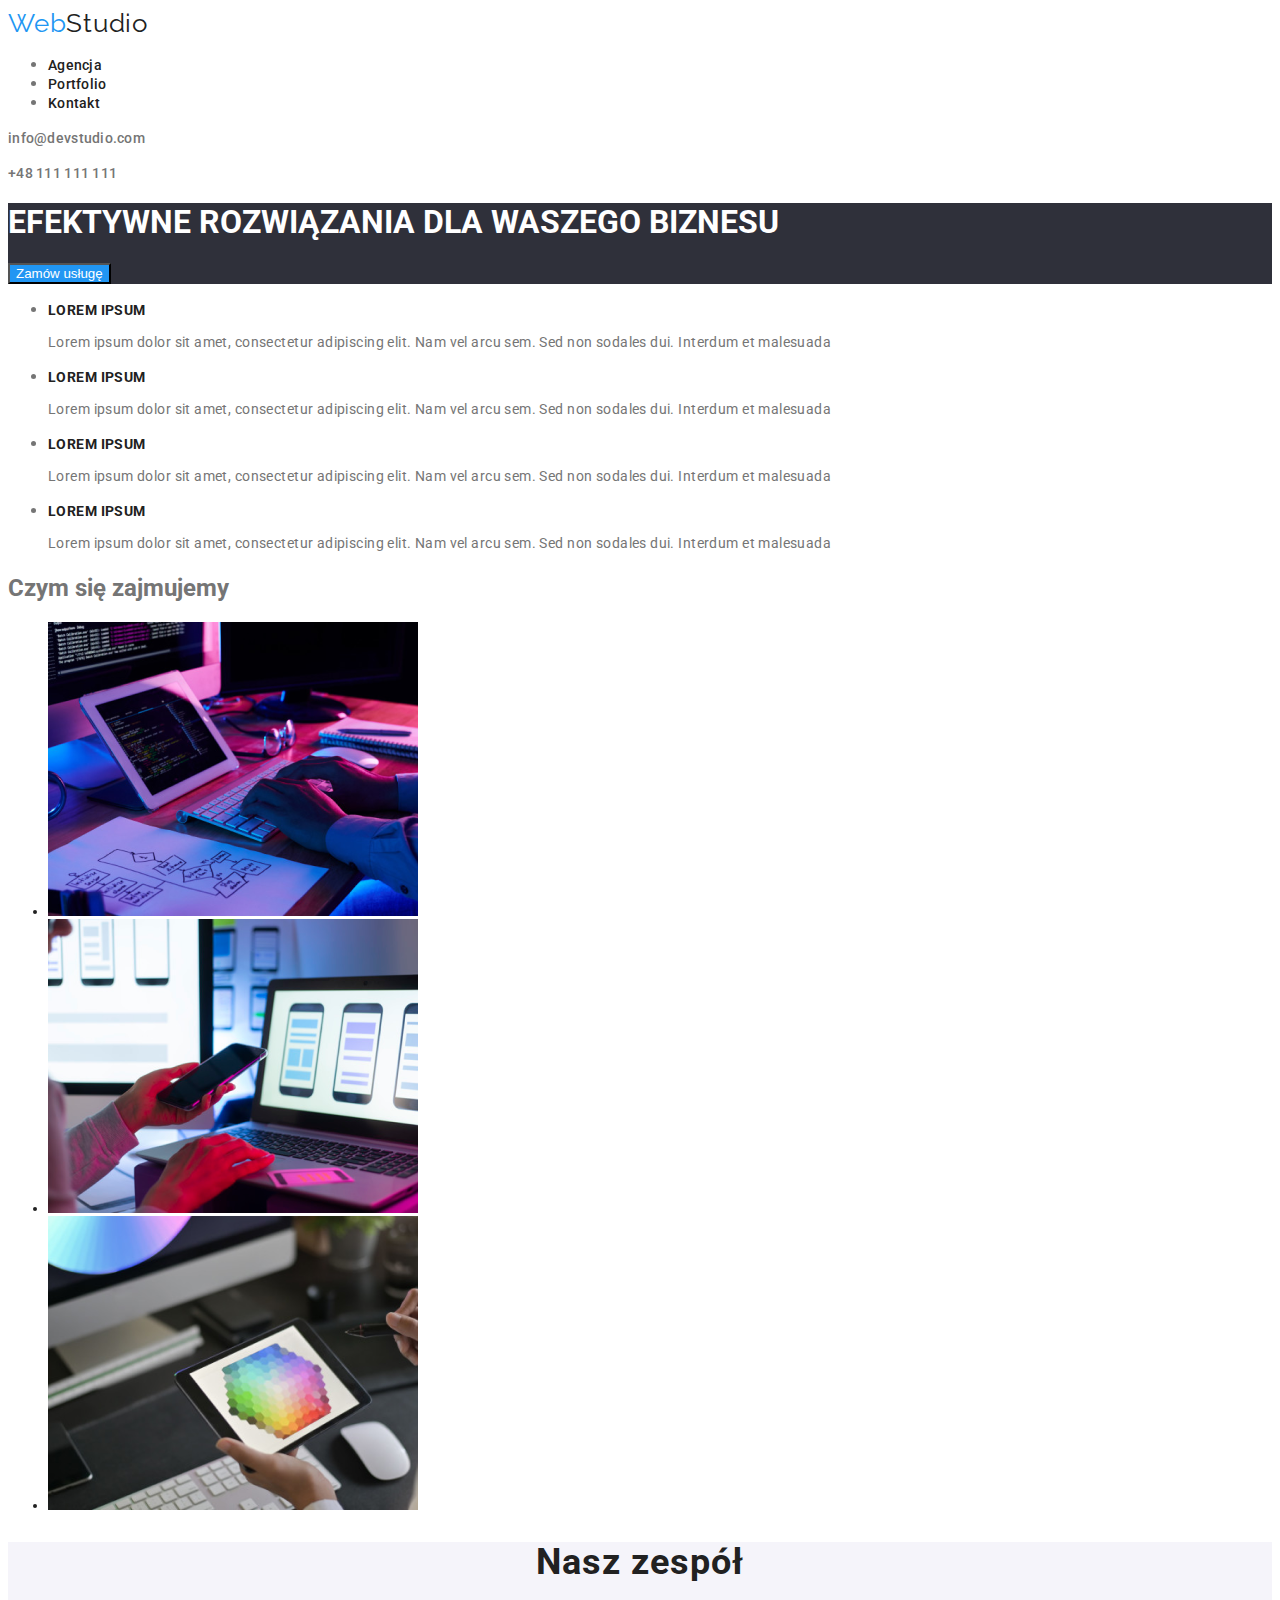
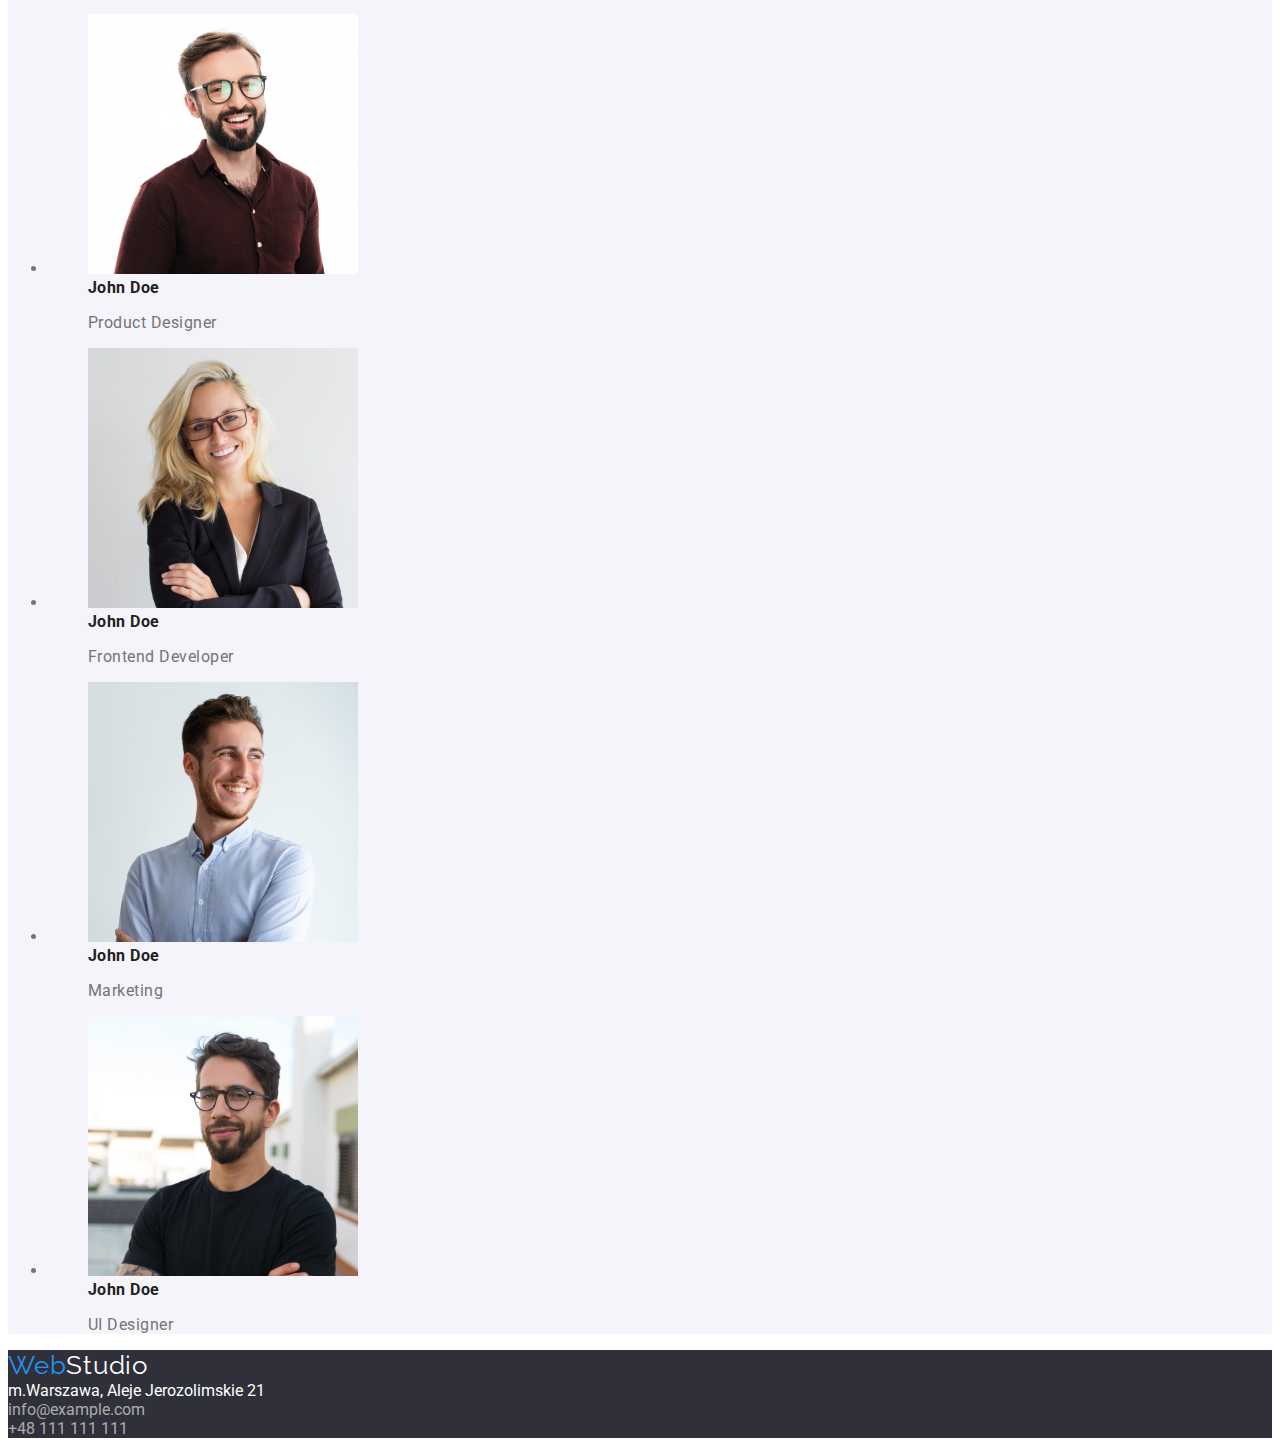
==== index.html @ 514cfd50 "initial commit" ====
<!doctype html>
<html lang="pl">
    <head>
        <meta charset="utf-8">
        <meta http-equiv="x-ua-compatible" content="ie=edge">
        <meta name="Studio" content="Nauka podstaw HTML5">
        <meta name='viewport' content='width=device-width, initial-scale=1'>
        <title>Studio</title>
        <link rel="stylesheet" href="css/styles.css">
        <link rel="preconnect" href="https://fonts.googleapis.com">
        <link rel="preconnect" href="https://fonts.gstatic.com" crossorigin>
        <link href="https://fonts.googleapis.com/css2?family=Raleway:wght@700&family=Roboto:wght@400;500;700;900&display=swap" rel="stylesheet">
    </head>
    <body>
        <header class="header">
            <a class="navigation-logo" href="/index.html"><span class="logo-part">Web</span>Studio</a>
            <nav>
                <ul>
                    <li><a class="navigation-list-link" href="index.html">Agencja</a></li>
                    <li><a class="navigation-list-link" href="portfolio.html">Portfolio</a></li>   
                    <li><a class="navigation-list-link" href="kontakt">Kontakt</a></li>
                </ul>    
            </nav>
            <address class="address">
                <p><a class="address-mail" href="info@devstudio.com">info@devstudio.com</a></p>
                <p><a class="phone-number" href="+48111111111">+48 111 111 111</a></p>
            </address>       
            
        </header>
        
        <main>
            <div class="service">
            <section>
                <h1>EFEKTYWNE ROZWIĄZANIA DLA WASZEGO BIZNESU</h1>
                <p><button class="one-button" type="button">Zamów usługę</button></p>
            </div>
        </section>
            
        <section>
            
            <ul>
                <li>
                    <h2 class="text-content-header">Lorem ipsum</h2>
                        <p class="text-content">Lorem ipsum dolor sit amet, consectetur adipiscing elit.
                                Nam vel arcu sem. Sed non sodales dui. Interdum et malesuada</p>
                    </li>
                    <li>
                        <h2 class="text-content-header">Lorem ipsum</h2>
                        <p class="text-content">Lorem ipsum dolor sit amet, consectetur adipiscing elit.
                                Nam vel arcu sem. Sed non sodales dui. Interdum et malesuada</p>
                    </li>  
                    <li>
                        <h2 class="text-content-header">Lorem ipsum</h2>
                        <p class="text-content">Lorem ipsum dolor sit amet, consectetur adipiscing elit.
                                Nam vel arcu sem. Sed non sodales dui. Interdum et malesuada</p>
                    </li>  
                    <li>
                        <h2 class="text-content-header">Lorem ipsum</h2>
                        <p class="text-content">Lorem ipsum dolor sit amet, consectetur adipiscing elit.
                                Nam vel arcu sem. Sed non sodales dui. Interdum et malesuada</p>
                    </li>           
            </ul>
        </section>
        <section>
            <h2>Czym się zajmujemy</h2>
                <div class="text-content-header">
                    <ul>
                        <li><img src="images/1.png" alt="Pisanie" width="370" height="294"></li>
                        <li><img src="images/2.png" alt="Kontakt z klientem" width="370" height="294"></li>
                        <li><img src="images/3.png" alt="Projektowanie graficzne" width="370" height="294"></li>
                    </ul>
                </div>
            </section>
            <section class="our-team-bgr">
                <h2 class="our-team-head">Nasz zespół</h2>
                <div>
                    <ul>
                        <li>
                            <figure>
                            <img src="images/4.jpg" alt="Pan1" width="270" height="260">
                            <figcaption class="our-team-desc"><b>John Doe</b><p class="our-team-desc2">Product Designer</p></figcaption>
                            </figure>    
                        </li>
                        <li>
                            <figure>
                            <img src="images/5.jpg" alt="Pani" width="270" height="260">
                            <figcaption class="our-team-desc"><b>John Doe</b><p class="our-team-desc2">Frontend Developer</p></figcaption>
                            </figure>    
                        </li>
                        <li>
                            <figure>
                            <img src="images/6.jpg" alt="Pan2" width="270" height="260">
                            <figcaption class="our-team-desc"><b>John Doe</b><p class="our-team-desc2">Marketing</p></figcaption>
                            </figure>    
                        </li>
                        <li>
                            <figure>
                            <img src="images/7.jpg" alt="Pan3" width="270" height="260">
                            <figcaption class="our-team-desc"><b>John Doe</b><p class="our-team-desc2">UI Designer</p></figcaption>
                            </figure>    
                        </li>
                    </ul>
                </div>
            </section>
        </main>
        
        <footer class="footer">
            <a class="navigation-logo-footer" href="index.html"><span class="logo-part">Web</span>Studio</a><br>
                <address class="footer">
                    m.Warszawa, Aleje Jerozolimskie 21<br>
                    <a class="address-mail-footer" href="mailto:info@example.com">info@example.com</a><br>
                    <a class="phone-number-footer" href="+48111111111">+48 111 111 111</a>
                </address>
        </footer>
    </body>
</html>
---- css/styles.css ----
:root {
    --main-color: #2196F3;
    --main-text-color:#757575;
    --main-font: 'Roboto', sans-serif;
    --secondary-font: 'Raleway', sans-serif;
    --font-bold: font-weight: bold;
    --four-color: #FFFFFF;
    --service-bacground: #2F303A;
    --third-color:#F5F4FA;
    --secondary-text-color:#212121;
    --fifth-color: rgba(255, 255, 255, 0.6);
}

body {
    font-family: var(--main-font);
    color: var(--main-text-color);
}
/* ==========HEADER============ */

.header{
    background-color: var(--four-color);
}

.logo-part{
    color: var(--main-color);
}
.navigation-logo {
    font-family: var(--secondary-font);
    font-size: 26px;
    line-height: 1.192;
    letter-spacing: 0.03em;
    text-decoration: none;
    color: var(--secondary-text-color);
}
.navigation-list-link {
    font-weight: 500;
    font-size: 14px;
    line-height: 1.142;
    letter-spacing: 0.02em;
    color: var(--secondary-text-color);
    text-decoration: none;
}

.navigation-list-link:hover,
.navigation-list-link:focus {
    color: var(--main-color);
    text-decoration: none;
}
.navigation-list-link:visited {
    color: var(--secondary-text-color);
}

.address-mail {
    font-style: normal;
    font-weight: 500;
    font-size: 14px;
    line-height: 1.142;
    letter-spacing: 0.02em;
    color: var(--main-text-color);
    text-decoration: none;
}
.address-mail:focus,
.address-mail:hover{
    color: var(--main-color);
}

.phone-number {
    font-style: normal;
    font-weight: 500;
    font-size: 14px;
    line-height: 1.142;
    letter-spacing: 0.02em;
    color: var(--main-text-color);
    text-decoration: none;
}
.phone-number:focus,
.phone-number:hover{
    color: var(--main-color);
}
/* ==========END HEADER============ */
/* =============MAIN============ */
.service {
    background-color: var(--service-bacground);
    color: var(--four-color);
}

.one-button {
    background-color: var(--main-color);
    color: var(--four-color);
    cursor: pointer;
}
.service-button {
    background-color: var(--third-color);
    color: var(--secondary-text-color);
    cursor: pointer;
}
.service-button:hover{
    background-color: var(--main-color);
    color: var(--four-color);
}

.our-team-images{
    background-color: var(--third-color);
}
.text-content-header {
    font-size: 14px;
    line-height: 1.142;
    letter-spacing: 0.03em;
    text-transform: uppercase;
    color: var(--secondary-text-color);
}

.text-content{
    font-size: 14px;
    line-height: 1.5;
    letter-spacing: 0.03em;
}

.our-team-head {
    font-size: 36px;
    line-height: 1.166;
    text-align: center;
    letter-spacing: 0.03em;
    color: var(--secondary-text-color);
}

.our-team-bgr {
    background-color: var(--third-color);
}
.our-team-desc {
    line-height: 1.187;
    letter-spacing: 0.03em;
    color: var(--secondary-text-color);
}
.our-team-desc2 {
    font-weight: normal;
    font-size: 16px;
    line-height: 19px;
    letter-spacing: 0.03em;
    color: var(--main-text-color);  
}
/* =============END MAIN============ */
/* ============FOOTER============== */
.footer {
    background-color: var(--service-bacground);
    color: var(--four-color);
    font-style: normal;
}

.navigation-logo-footer{
    font-family: var(--secondary-font);
    font-size: 26px;
    line-height: 1.192;
    letter-spacing: 0.03em;
    color: var(--four-color);
    text-decoration: none;
}
.address-mail-footer:focus,
.address-mail-footer:hover{
    color: var(--main-color);
}
.address-mail-footer {
    color: var(--fifth-color);
    text-decoration: none;
}
.phone-number-footer:focus,
.phone-number-footer:hover{
    color: var(--main-color);
}
.phone-number-footer {
    color: var(--fifth-color);
    text-decoration: none;
}
/* ============END FOOTER============== */
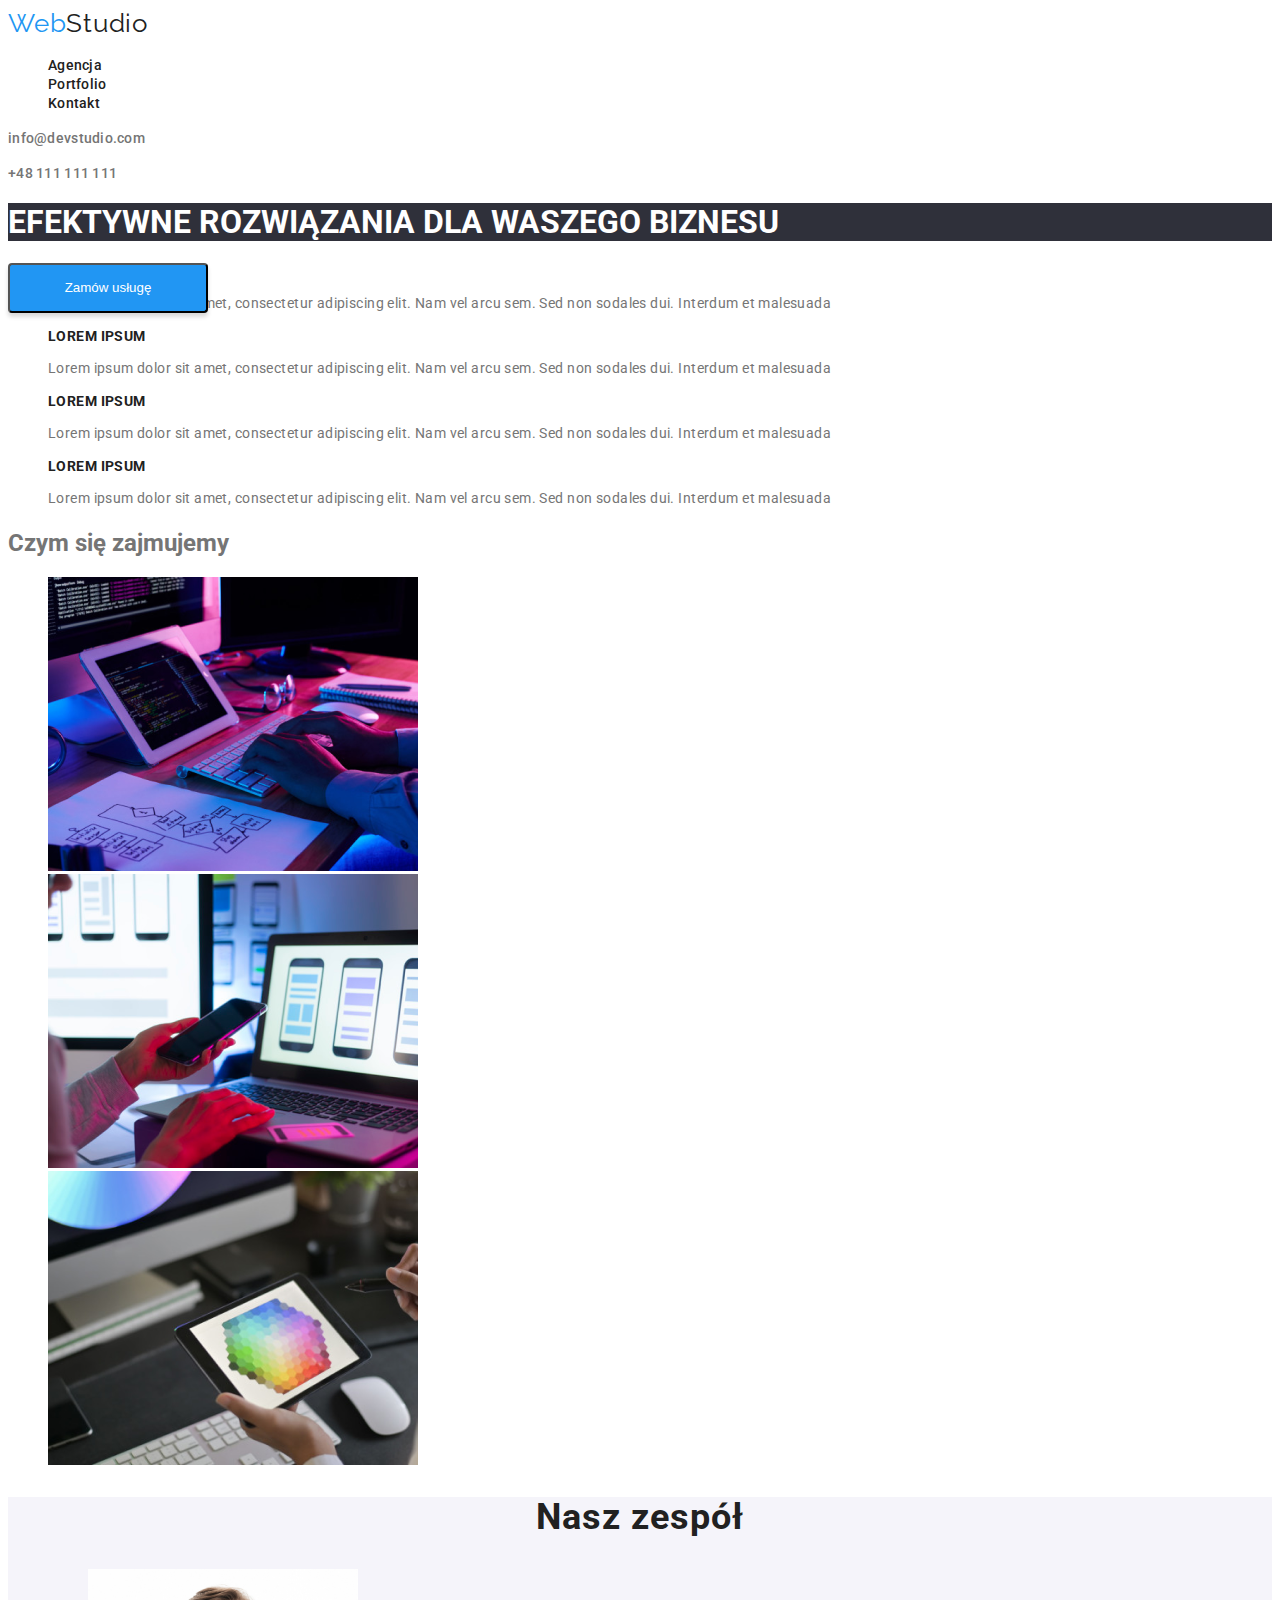
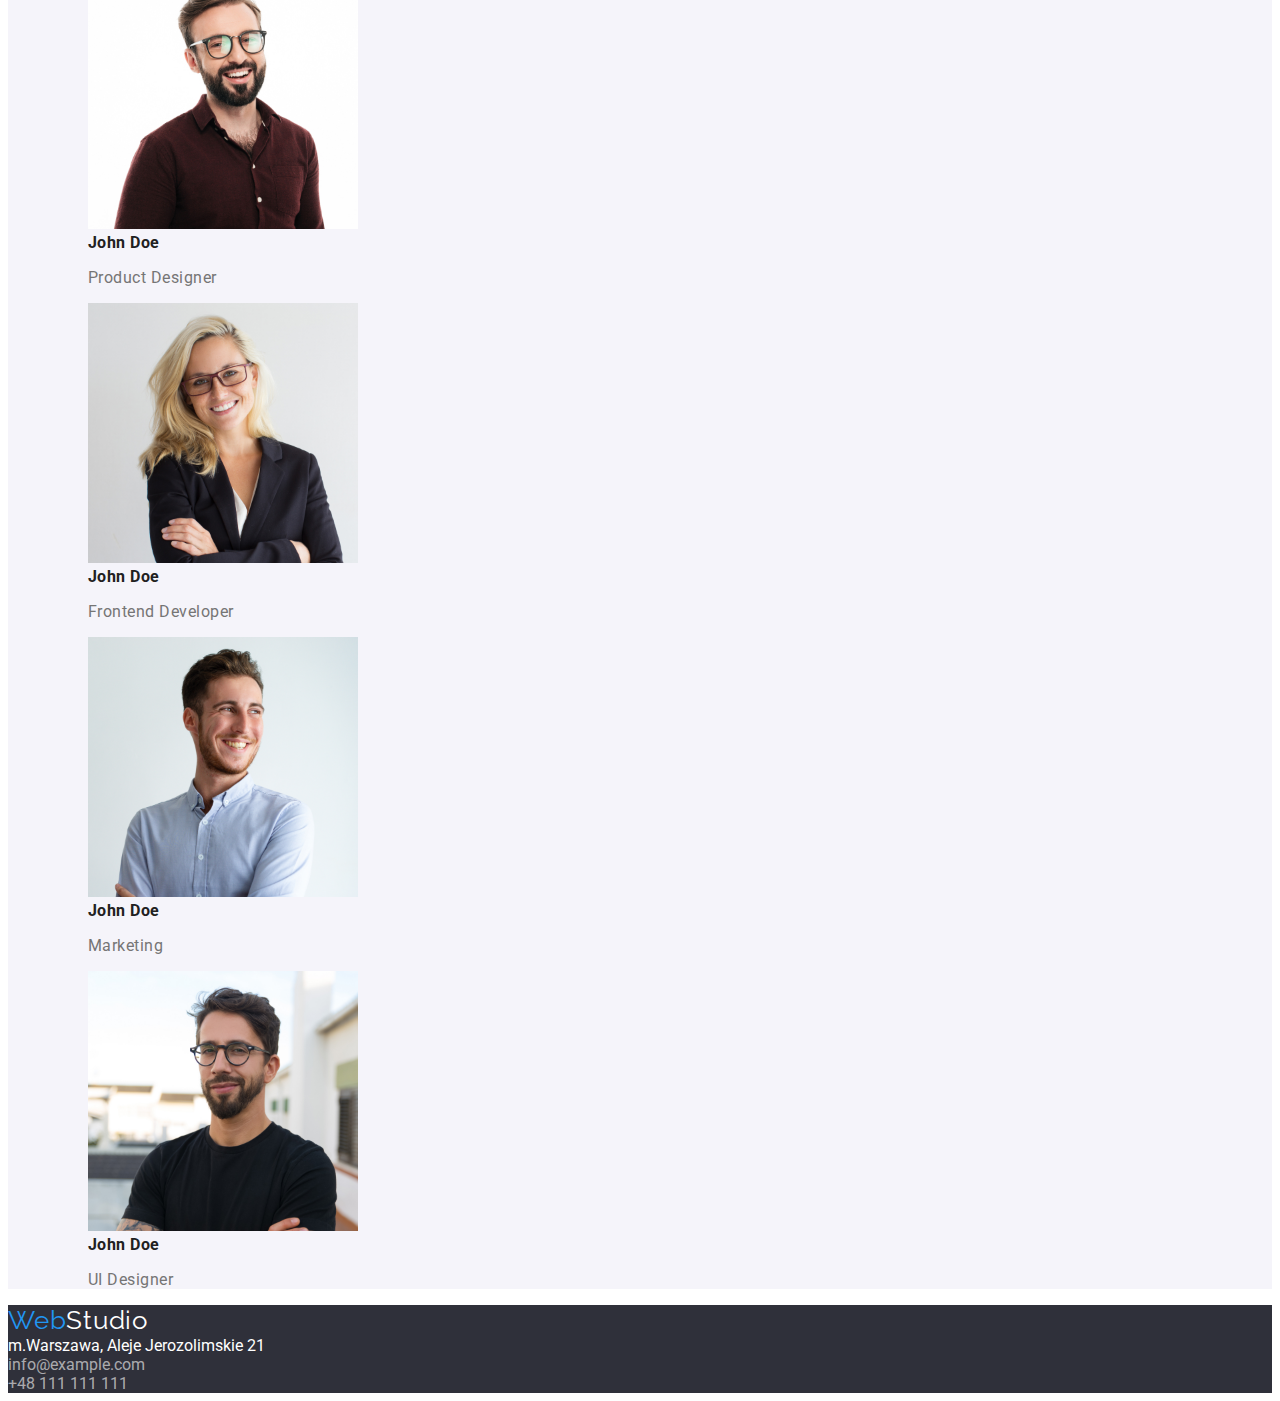
==== commit a7a95df2: "buttons and list dots update" ====
--- a/index.html
+++ b/index.html
@@ -7,6 +7,7 @@
         <meta name='viewport' content='width=device-width, initial-scale=1'>
         <title>Studio</title>
         <link rel="stylesheet" href="css/styles.css">
+        <link rel="stylesheet" href="node_modules/modern-normalize/modern-normalize.css">
         <link rel="preconnect" href="https://fonts.googleapis.com">
         <link rel="preconnect" href="https://fonts.gstatic.com" crossorigin>
         <link href="https://fonts.googleapis.com/css2?family=Raleway:wght@700&family=Roboto:wght@400;500;700;900&display=swap" rel="stylesheet">
@@ -15,7 +16,7 @@
         <header class="header">
             <a class="navigation-logo" href="/index.html"><span class="logo-part">Web</span>Studio</a>
             <nav>
-                <ul>
+                <ul class="navigation-list">
                     <li><a class="navigation-list-link" href="index.html">Agencja</a></li>
                     <li><a class="navigation-list-link" href="portfolio.html">Portfolio</a></li>   
                     <li><a class="navigation-list-link" href="kontakt">Kontakt</a></li>
@@ -36,9 +37,8 @@
             </div>
         </section>
             
-        <section>
-            
-            <ul>
+        <section>           
+            <ul class="navigation-list">
                 <li>
                     <h2 class="text-content-header">Lorem ipsum</h2>
                         <p class="text-content">Lorem ipsum dolor sit amet, consectetur adipiscing elit.
@@ -64,7 +64,7 @@
         <section>
             <h2>Czym się zajmujemy</h2>
                 <div class="text-content-header">
-                    <ul>
+                    <ul class="navigation-list">
                         <li><img src="images/1.png" alt="Pisanie" width="370" height="294"></li>
                         <li><img src="images/2.png" alt="Kontakt z klientem" width="370" height="294"></li>
                         <li><img src="images/3.png" alt="Projektowanie graficzne" width="370" height="294"></li>
@@ -74,7 +74,7 @@
             <section class="our-team-bgr">
                 <h2 class="our-team-head">Nasz zespół</h2>
                 <div>
-                    <ul>
+                    <ul class="navigation-list">
                         <li>
                             <figure>
                             <img src="images/4.jpg" alt="Pan1" width="270" height="260">
--- a/css/styles.css
+++ b/css/styles.css
@@ -24,6 +24,9 @@
 .logo-part{
     color: var(--main-color);
 }
+.navigation-list{
+    list-style-type: none;
+}
 .navigation-logo {
     font-family: var(--secondary-font);
     font-size: 26px;
@@ -88,16 +91,88 @@
     background-color: var(--main-color);
     color: var(--four-color);
     cursor: pointer;
-}
-.service-button {
-    background-color: var(--third-color);
-    color: var(--secondary-text-color);
-    cursor: pointer;
-}
-.service-button:hover{
-    background-color: var(--main-color);
-    color: var(--four-color);
-}
+    position: absolute;
+    width: 200px;
+    height: 50px;
+    box-shadow: 0px 4px 4px rgba(0, 0, 0, 0.15);
+    border-radius: 4px;
+}
+.service-button-1 {
+    background-color: var(--third-color);
+    color: var(--secondary-text-color);
+    cursor: pointer;
+    /* position: absolute; */
+    width: 121px;
+    height: 38px;
+    padding: 6 22 6 22;
+    border-radius: 4px;
+}
+.service-button-1:hover{
+    background-color: var(--main-color);
+    color: var(--four-color);
+    box-shadow: 0px 3px 1px rgba(0, 0, 0, 0.1), 0px 1px 2px rgba(0, 0, 0, 0.08), 0px 2px 2px rgba(0, 0, 0, 0.12);
+}
+.service-button-2 {
+    background-color: var(--third-color);
+    color: var(--secondary-text-color);
+    cursor: pointer;
+    /* position: absolute; */
+    width: 93px;
+    height: 38px;
+    padding: 6 22 6 22;
+    border-radius: 4px;
+}
+.service-button-2:hover{
+    background-color: var(--main-color);
+    color: var(--four-color);
+    box-shadow: 0px 3px 1px rgba(0, 0, 0, 0.1), 0px 1px 2px rgba(0, 0, 0, 0.08), 0px 2px 2px rgba(0, 0, 0, 0.12);
+}
+.service-button-3 {
+    background-color: var(--third-color);
+    color: var(--secondary-text-color);
+    cursor: pointer;
+    /* position: absolute; */
+    width: 114px;
+    height: 38px;
+    padding: 6 22 6 22;
+    border-radius: 4px;
+}
+.service-button-3:hover{
+    background-color: var(--main-color);
+    color: var(--four-color);
+    box-shadow: 0px 3px 1px rgba(0, 0, 0, 0.1), 0px 1px 2px rgba(0, 0, 0, 0.08), 0px 2px 2px rgba(0, 0, 0, 0.12);
+}
+.service-button-4 {
+    background-color: var(--third-color);
+    color: var(--secondary-text-color);
+    cursor: pointer;
+    /* position: absolute; */
+    width: 91px;
+    height: 38px;
+    padding: 6 22 6 22;
+    border-radius: 4px;
+}
+.service-button-4:hover{
+    background-color: var(--main-color);
+    color: var(--four-color);
+    box-shadow: 0px 3px 1px rgba(0, 0, 0, 0.1), 0px 1px 2px rgba(0, 0, 0, 0.08), 0px 2px 2px rgba(0, 0, 0, 0.12);
+}
+.service-button-5 {
+    background-color: var(--third-color);
+    color: var(--secondary-text-color);
+    cursor: pointer;
+    /* position: absolute; */
+    width: 121px;
+    height: 38px;
+    padding: 6 22 6 22;
+    border-radius: 4px;
+}
+.service-button-5:hover{
+    background-color: var(--main-color);
+    color: var(--four-color);
+    box-shadow: 0px 3px 1px rgba(0, 0, 0, 0.1), 0px 1px 2px rgba(0, 0, 0, 0.08), 0px 2px 2px rgba(0, 0, 0, 0.12);
+}
+
 
 .our-team-images{
     background-color: var(--third-color);
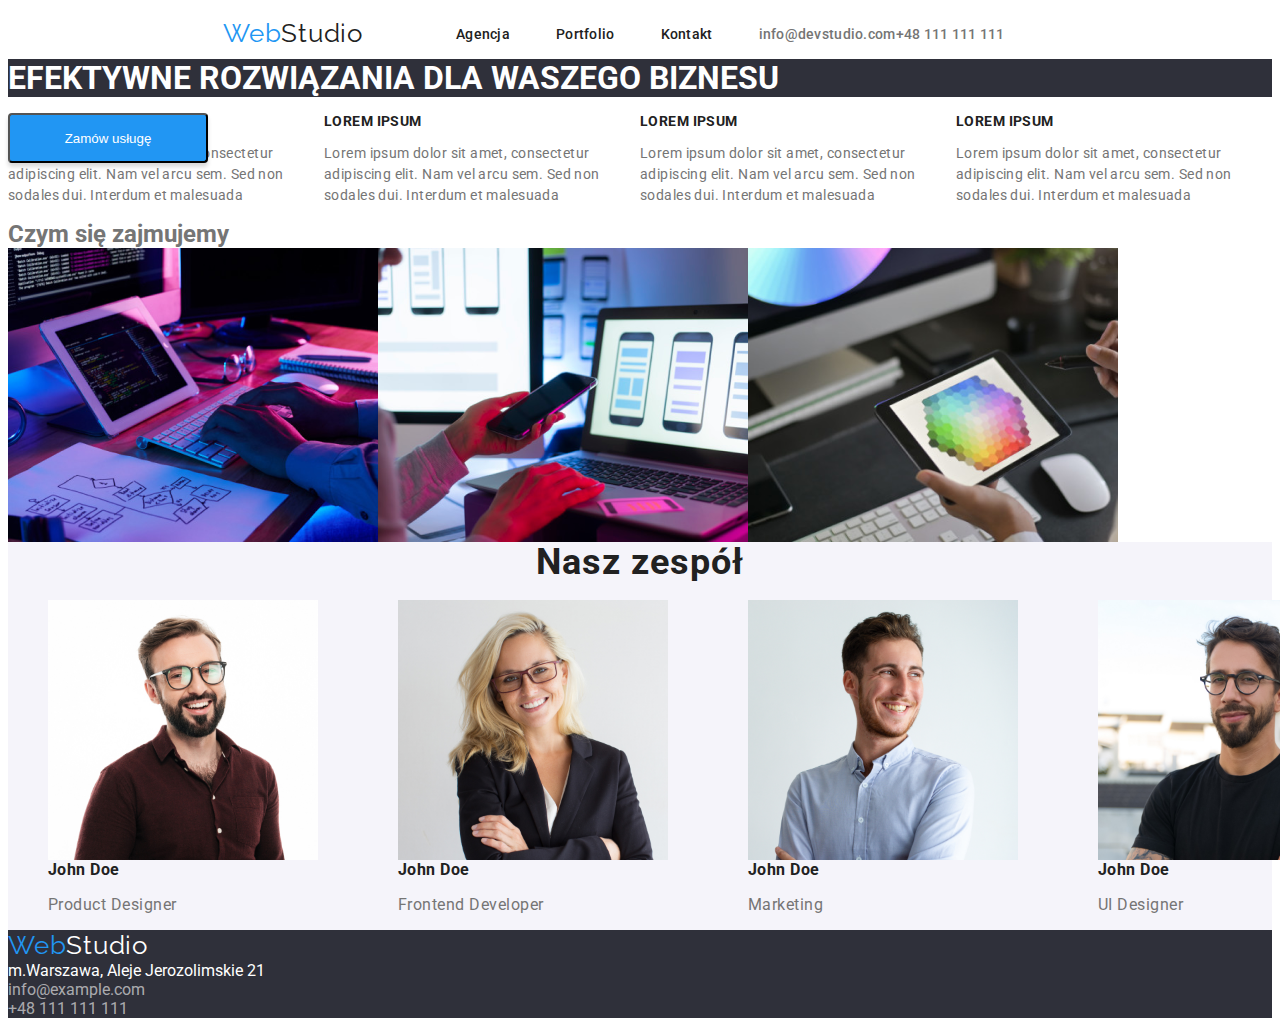
==== commit bf1f1513: "second commit (reset styles, header update)" ====
--- a/index.html
+++ b/index.html
@@ -14,8 +14,9 @@
     </head>
     <body>
         <header class="header">
-            <a class="navigation-logo" href="/index.html"><span class="logo-part">Web</span>Studio</a>
-            <nav>
+            <div class="container">
+            <a class="navigation-logo" href="index.html"><span class="logo-part">Web</span>Studio</a>
+            <nav class="navigation">
                 <ul class="navigation-list">
                     <li><a class="navigation-list-link" href="index.html">Agencja</a></li>
                     <li><a class="navigation-list-link" href="portfolio.html">Portfolio</a></li>   
@@ -26,7 +27,7 @@
                 <p><a class="address-mail" href="info@devstudio.com">info@devstudio.com</a></p>
                 <p><a class="phone-number" href="+48111111111">+48 111 111 111</a></p>
             </address>       
-            
+            </div>
         </header>
         
         <main>
--- a/css/styles.css
+++ b/css/styles.css
@@ -9,6 +9,7 @@
     --third-color:#F5F4FA;
     --secondary-text-color:#212121;
     --fifth-color: rgba(255, 255, 255, 0.6);
+    --six-color: #ECECEC;
 }
 
 body {
@@ -17,14 +18,39 @@
 }
 /* ==========HEADER============ */
 
+h1,h2,h3,h4,h5,h6{
+    margin: 0;
+}
+ul,ol{
+    margin: 0;
+    padding: 0;
+}
+p{
+    padding: 0;
+}
+img{
+    display: block;
+}
+.container{
+    width: 1200px;
+    align-items: center;
+    /* padding: 80px; */
+}
 .header{
     background-color: var(--four-color);
 }
 
+.header .container{
+    display: flex;
+}
 .logo-part{
     color: var(--main-color);
 }
+/* .navigation{
+    display: flex;
+} */
 .navigation-list{
+    display: flex;
     list-style-type: none;
 }
 .navigation-logo {
@@ -34,6 +60,8 @@
     letter-spacing: 0.03em;
     text-decoration: none;
     color: var(--secondary-text-color);
+    margin-left: 215px;
+    margin-right: 93px;
 }
 .navigation-list-link {
     font-weight: 500;
@@ -42,6 +70,7 @@
     letter-spacing: 0.02em;
     color: var(--secondary-text-color);
     text-decoration: none;
+    margin-right: 46px;
 }
 
 .navigation-list-link:hover,
@@ -52,7 +81,9 @@
 .navigation-list-link:visited {
     color: var(--secondary-text-color);
 }
-
+.address{
+    display: flex;
+}
 .address-mail {
     font-style: normal;
     font-weight: 500;
@@ -65,6 +96,7 @@
 .address-mail:focus,
 .address-mail:hover{
     color: var(--main-color);
+    text-decoration: underline;
 }
 
 .phone-number {
@@ -79,6 +111,7 @@
 .phone-number:focus,
 .phone-number:hover{
     color: var(--main-color);
+    text-decoration: underline;
 }
 /* ==========END HEADER============ */
 /* =============MAIN============ */
